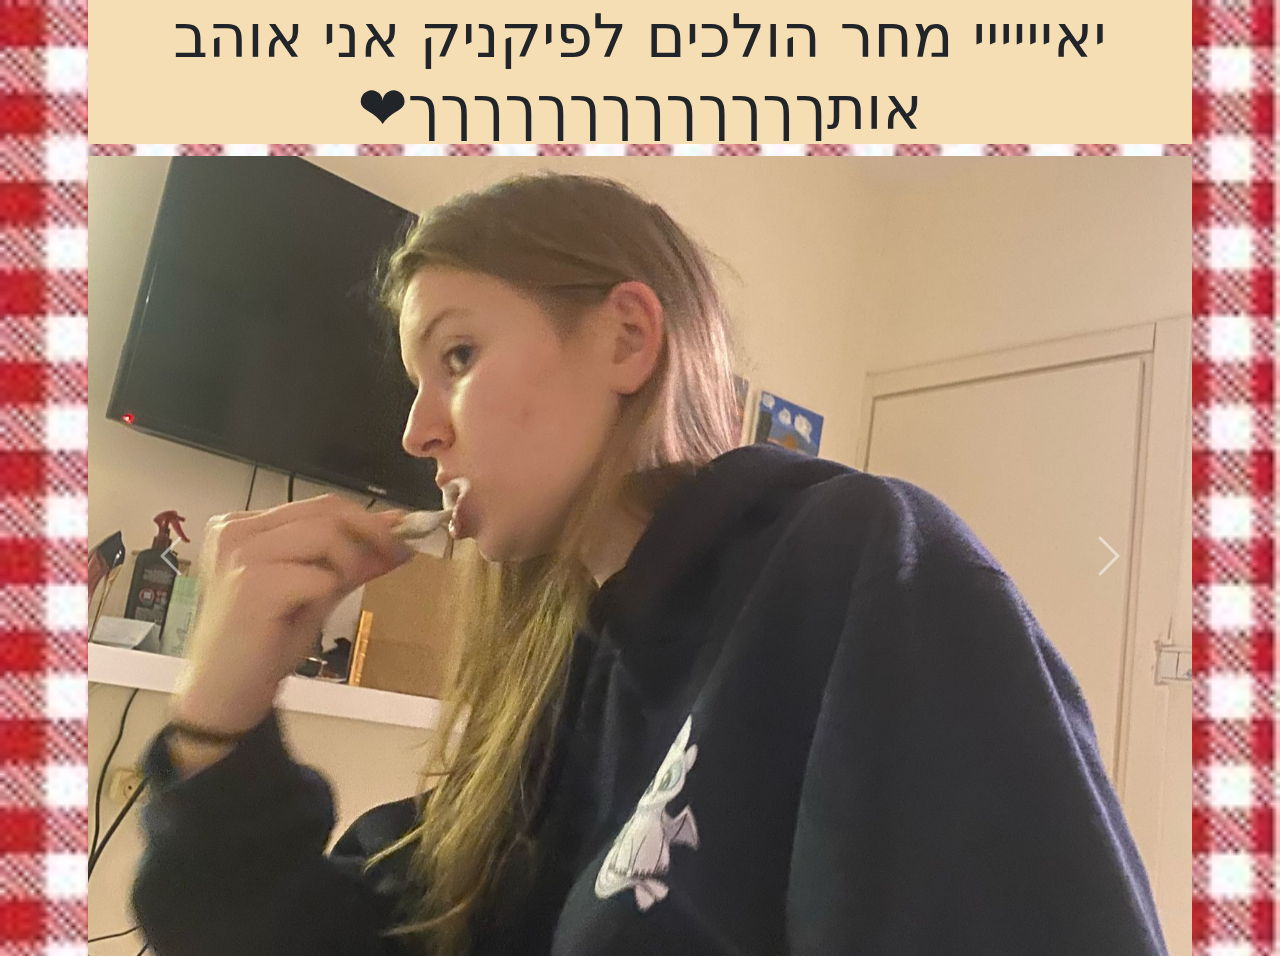
==== pictures.html @ bfdf3d0b "Initial commit" ====
<!DOCTYPE html>
<html lang="en">
<head>
    <meta charset="UTF-8">
    <meta name="viewport" content="width=device-width, initial-scale=1.0">
    <title>Valentine Day</title>
    <link href="https://cdn.jsdelivr.net/npm/bootstrap@5.3.3/dist/css/bootstrap.min.css" rel="stylesheet" integrity="sha384-QWTKZyjpPEjISv5WaRU9OFeRpok6YctnYmDr5pNlyT2bRjXh0JMhjY6hW+ALEwIH" crossorigin="anonymous">

    <link rel="stylesheet" href="pictures.css">

    <script src="https://cdn.jsdelivr.net/npm/bootstrap@5.3.3/dist/js/bootstrap.bundle.min.js" integrity="sha384-YvpcrYf0tY3lHB60NNkmXc5s9fDVZLESaAA55NDzOxhy9GkcIdslK1eN7N6jIeHz" crossorigin="anonymous"></script>
</head>
<body>
    <section class="container">
        <h1>יאיייייי מחר הולכים לפיקניק אני אוהב אותךךךךךךךךךךךךך❤</h1>
<div id="carouselExampleAutoplaying" class="carousel slide" data-bs-ride="carousel">
    <div class="carousel-inner">
      <div class="carousel-item active">
        <img src="assests/images/WhatsApp Image 2025-02-13 at 21.54.56.jpeg"  class="d-block carousel-img" alt="...">
      </div>
      <div class="carousel-item">
        <img src="assests/images/WhatsApp Image 2025-02-13 at 21.54.57 (1).jpeg" class="d-block carousel-img" alt="...">
      </div>
      <div class="carousel-item">
        <img src="assests/images/WhatsApp Image 2025-02-13 at 21.54.57.jpeg" class="d-block carousel-img" alt="...">
      </div>
      <div class="carousel-item">
        <img src="assests/images/WhatsApp Image 2025-02-13 at 21.54.58 (1).jpeg" class="d-block carousel-img" alt="...">
      </div>
      <div class="carousel-item">
        <img src="assests/images/WhatsApp Image 2025-02-13 at 21.54.58 (2).jpeg" class="d-block carousel-img" alt="...">
      </div>
      <div class="carousel-item">
        <img src="assests/images/WhatsApp Image 2025-02-13 at 21.54.58.jpeg" class="d-block carousel-img" alt="...">
      </div>
      <div class="carousel-item">
        <img src="assests/images/WhatsApp Image 2025-02-13 at 21.54.59 (1).jpeg" class="d-block carousel-img" alt="...">
      </div>
      <div class="carousel-item">
        <img src="assests/images/WhatsApp Image 2025-02-13 at 22.02.15.jpeg" class="d-block carousel-img" alt="...">
      </div>
      <div class="carousel-item">
        <img src="assests/images/WhatsApp Image 2025-02-13 at 21.54.59.jpeg" class="d-block carousel-img" alt="...">
      </div>
      <div class="carousel-item">
        <img src="assests/images/WhatsApp Image 2025-02-13 at 21.55.31 (1).jpeg" class="d-block carousel-img" alt="...">
      </div>
    </div>
    <button class="carousel-control-prev" type="button" data-bs-target="#carouselExampleAutoplaying" data-bs-slide="prev">
      <span class="carousel-control-prev-icon" aria-hidden="true"></span>
      <span class="visually-hidden">Previous</span>
    </button>
    <button class="carousel-control-next" type="button" data-bs-target="#carouselExampleAutoplaying" data-bs-slide="next">
      <span class="carousel-control-next-icon" aria-hidden="true"></span>
      <span class="visually-hidden">Next</span>
    </button>
  </div>
</section>

</body>
</html>
---- pictures.css ----
body, html {
    margin: 0;
    padding: 0;
    height: 100%;
    text-align: center;
    direction: rtl;
    font-size: x-large;
  }
  
  body {
    background-image: url('assests/images/picnic.jpg');
    background-repeat: no-repeat;
    background-position: center center;
    background-attachment: fixed;
    background-size: cover;
  }
.container {
    height: 100%;
    box-sizing: border-box;
    display: grid;
    grid-template-columns: 1fr;
    grid-template-rows: 1fr 5fr;
}
.carousel-img {
    width: 100%; 
    height: 800px; 
    object-fit: cover; 
  }

 
h1{
    display: flex;
    justify-content: center;
    align-items: center;
    background-color: wheat;
}
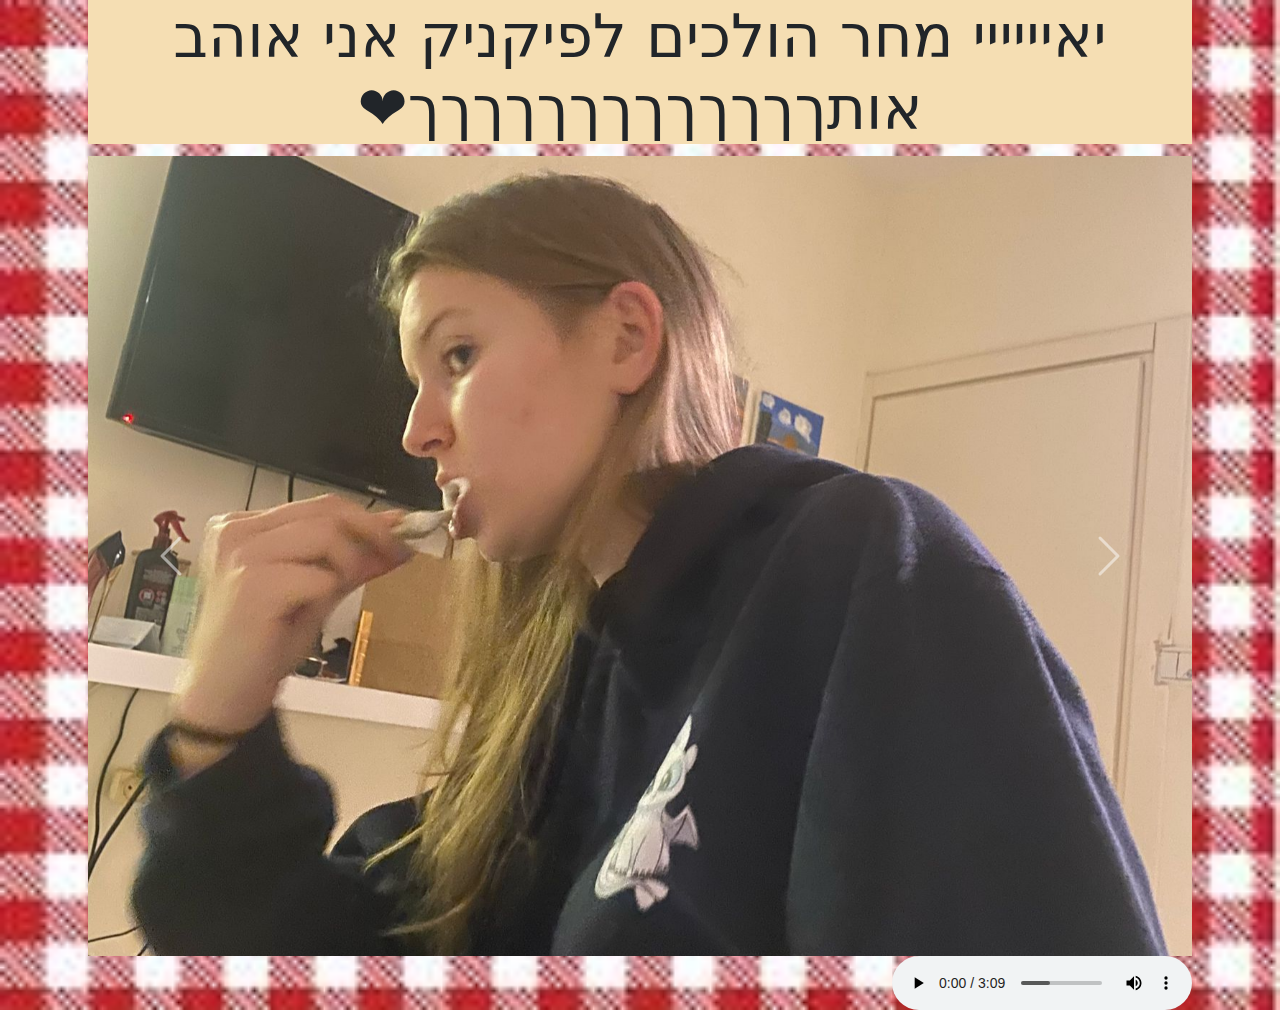
==== commit 5fa2bf53: "Second Commit" ====
--- a/pictures.html
+++ b/pictures.html
@@ -55,6 +55,9 @@
       <span class="visually-hidden">Next</span>
     </button>
   </div>
+  <audio autoplay controls>
+    <source src="assests/audio/Lemon Tree - Fools Garden.mp3" type="audio/mp3">
+  </audio>
 </section>
 
 </body>
